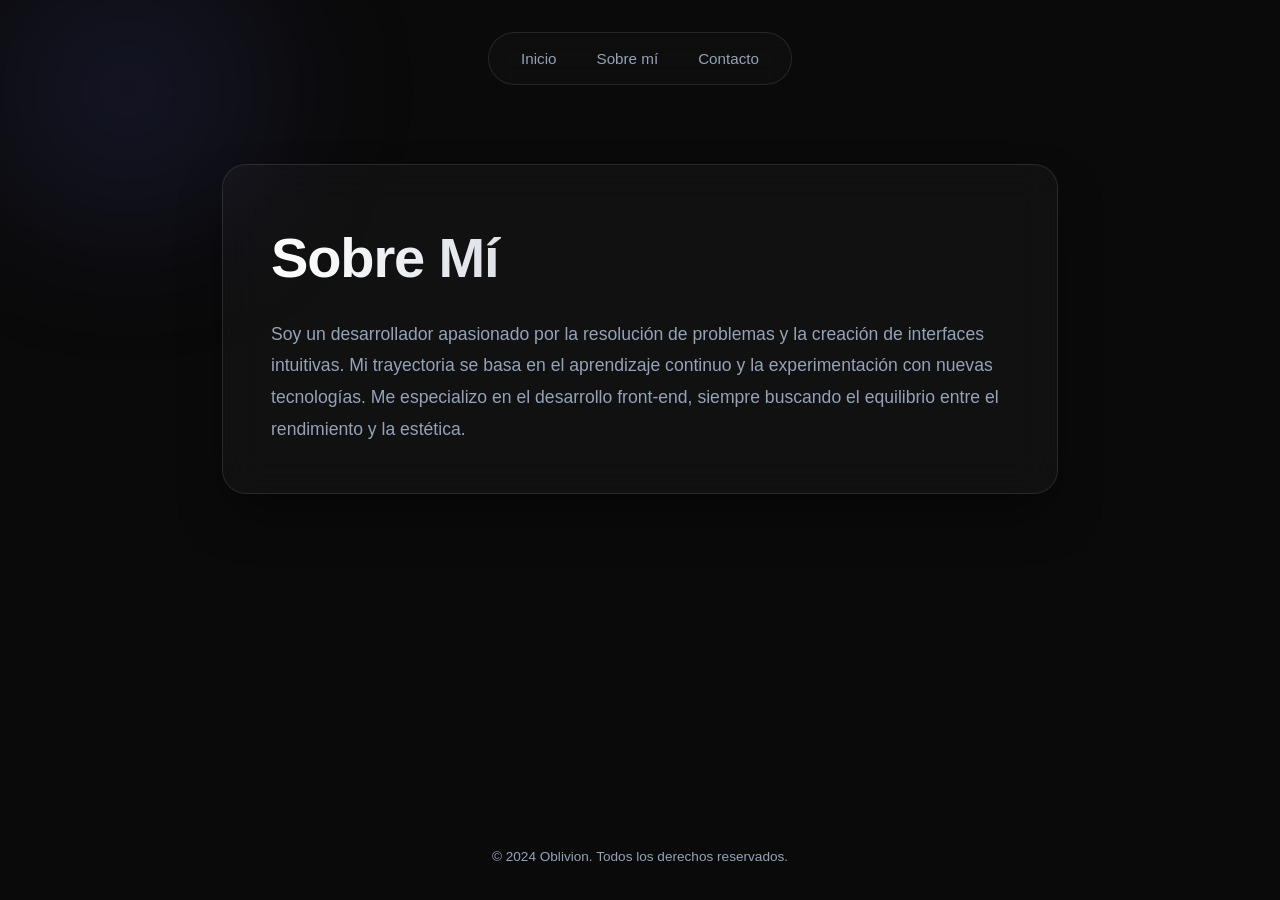
==== about.html @ 3b373af8 "modificacion de la base" ====
<!DOCTYPE html>
<html lang="es">

<head>
    <meta charset="UTF-8">
    <meta name="viewport" content="width=device-width, initial-scale=1.0">
    <link rel="stylesheet" href="style.css">
    <title>Sobre Mí | Oblivion</title>
</head>

<body>

    <header>
        <nav id="div-menu">
            <ul>
                <li><a href="index.html">Inicio</a></li>
                <li><a href="about.html">Sobre mí</a></li>
                <li><a href="contact.html">Contacto</a></li>
            </ul>
        </nav>
    </header>

    <main>
        <section id="central">
            <div id="div-parrafo">
                <h1 id="titulo">Sobre Mí</h1>
                <p id="parrafo">
                    Soy un desarrollador apasionado por la resolución de problemas y la creación de interfaces
                    intuitivas.
                    Mi trayectoria se basa en el aprendizaje continuo y la experimentación con nuevas tecnologías.
                    Me especializo en el desarrollo front-end, siempre buscando el equilibrio entre el rendimiento y la
                    estética.
                </p>
            </div>
        </section>
    </main>

    <footer style="margin-top: auto; padding: 2rem; color: var(--text-muted); font-size: 0.85rem;">
        &copy; 2024 Oblivion. Todos los derechos reservados.
    </footer>

</body>

</html>
---- style.css ----
/* Modern Design System */
:root {
    --bg-color: #0a0a0a;
    --card-bg: rgba(255, 255, 255, 0.03);
    --card-border: rgba(255, 255, 255, 0.1);
    --accent-primary: #6366f1; /* Indigo */
    --accent-secondary: #8b5cf6; /* Violet */
    --text-main: #f8fafc;
    --text-muted: #94a3b8;
    --font-heading: 'Outfit', sans-serif;
    --font-body: 'Inter', sans-serif;
    --transition: all 0.3s cubic-bezier(0.4, 0, 0.2, 1);
}

@import url('https://fonts.googleapis.com/css2?family=Inter:wght@400;500;600&family=Outfit:wght@600;700&display=swap');

* {
    margin: 0;
    padding: 0;
    box-sizing: border-box;
}

body {
    background-color: var(--bg-color);
    color: var(--text-main);
    font-family: var(--font-body);
    line-height: 1.6;
    overflow-x: hidden;
    min-height: 100vh;
    display: flex;
    flex-direction: column;
    align-items: center;
    justify-content: center;
}

/* Background Decoration */
body::before {
    content: '';
    position: fixed;
    top: -10%;
    left: -10%;
    width: 40%;
    height: 40%;
    background: radial-gradient(circle, rgba(99, 102, 241, 0.15) 0%, transparent 70%);
    z-index: -1;
    filter: blur(60px);
}

/* Header & Nav */
header {
    width: 100%;
    max-width: 1000px;
    padding: 2rem;
    position: fixed;
    top: 0;
    z-index: 100;
}

nav ul {
    list-style: none;
    display: flex;
    justify-content: center;
    gap: 2.5rem;
    background: rgba(15, 15, 15, 0.8);
    backdrop-filter: blur(12px);
    padding: 0.8rem 2rem;
    border-radius: 100px;
    border: 1px solid var(--card-border);
    width: fit-content;
    margin: 0 auto;
}

nav a {
    text-decoration: none;
    color: var(--text-muted);
    font-weight: 500;
    font-size: 0.95rem;
    transition: var(--transition);
}

nav a:hover {
    color: var(--accent-primary);
    text-shadow: 0 0 10px rgba(99, 102, 241, 0.5);
}

/* Hero Section */
main {
    max-width: 900px;
    width: 95%;
    margin-top: 100px;
    padding: 4rem 2rem;
}

#central {
    display: flex;
    align-items: center;
    gap: 4rem;
    background: var(--card-bg);
    border: 1px solid var(--card-border);
    padding: 3rem;
    border-radius: 24px;
    backdrop-filter: blur(20px);
    box-shadow: 0 25px 50px -12px rgba(0, 0, 0, 0.5);
    transition: var(--transition);
}

#central:hover {
    border-color: rgba(99, 102, 241, 0.3);
    transform: translateY(-5px);
}

#div-imagen {
    flex-shrink: 0;
    position: relative;
}

#div-imagen::after {
    content: '';
    position: absolute;
    inset: -5px;
    background: linear-gradient(45deg, var(--accent-primary), var(--accent-secondary));
    border-radius: 50%;
    z-index: -1;
    opacity: 0.5;
    filter: blur(10px);
}

#imagen {
    width: 200px;
    height: 200px;
    object-fit: cover;
    border-radius: 50%;
    border: 4px solid var(--bg-color);
}

#div-parrafo {
    flex: 1;
}

#titulo {
    font-family: var(--font-heading);
    font-size: 3.5rem;
    font-weight: 700;
    margin-bottom: 1rem;
    background: linear-gradient(to right, #fff, #94a3b8);
    -webkit-background-clip: text;
    -webkit-text-fill-color: transparent;
    letter-spacing: -0.02em;
}

#parrafo {
    color: var(--text-muted);
    font-size: 1.1rem;
    line-height: 1.8;
}

/* Responsive */
@media (max-width: 768px) {
    #central {
        flex-direction: column;
        text-align: center;
        gap: 2rem;
        padding: 2rem;
    }

    #titulo {
        font-size: 2.5rem;
    }

    #imagen {
        width: 150px;
        height: 150px;
    }

    nav ul {
        gap: 1.5rem;
        padding: 0.6rem 1.5rem;
    }
}
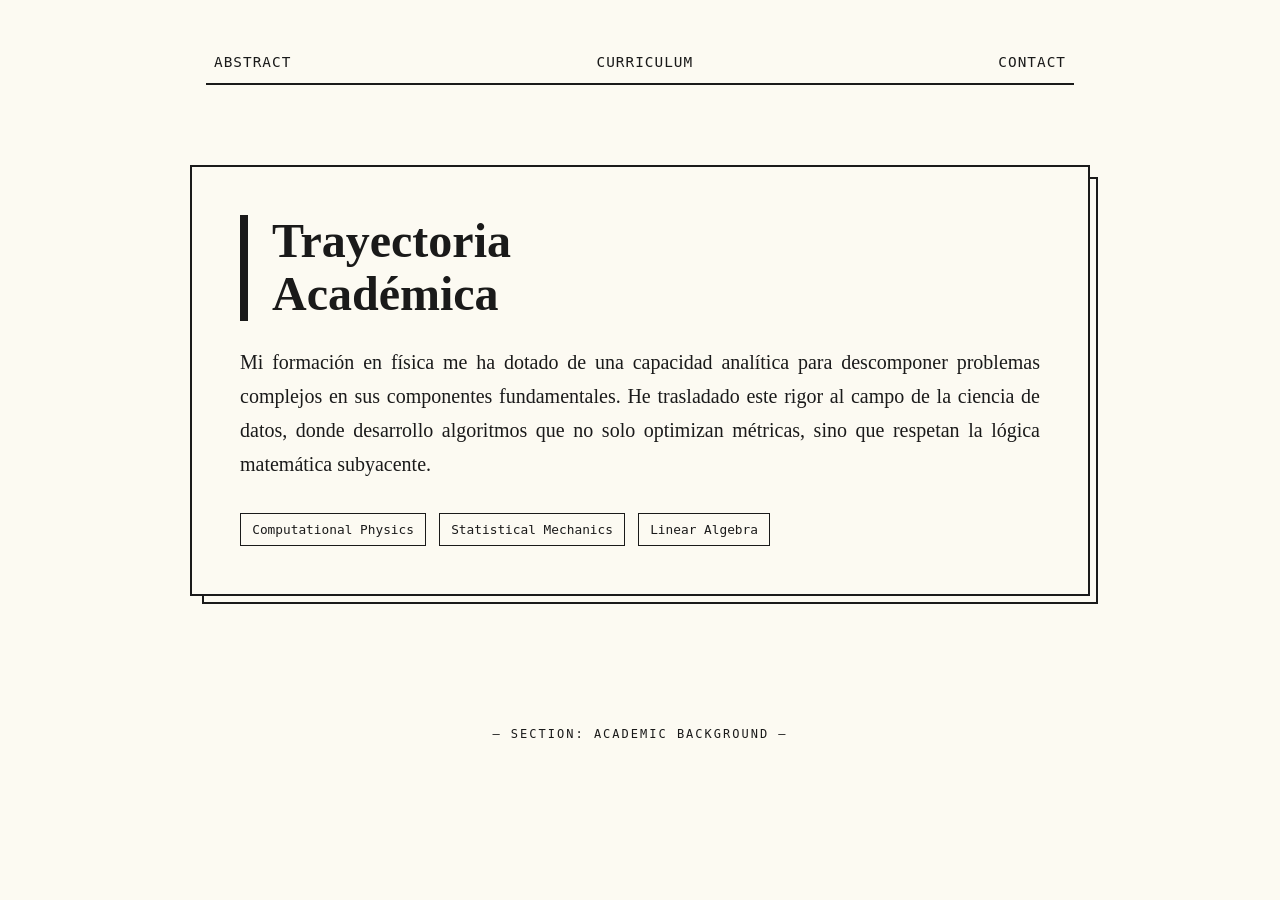
==== commit 0dd2a793: "correccion de estetica e-ink" ====
--- a/about.html
+++ b/about.html
@@ -5,7 +5,7 @@
     <meta charset="UTF-8">
     <meta name="viewport" content="width=device-width, initial-scale=1.0">
     <link rel="stylesheet" href="style.css">
-    <title>Sobre Mí | Oblivion</title>
+    <title>Curriculum | Oblivion</title>
 </head>
 
 <body>
@@ -13,9 +13,9 @@
     <header>
         <nav id="div-menu">
             <ul>
-                <li><a href="index.html">Inicio</a></li>
-                <li><a href="about.html">Sobre mí</a></li>
-                <li><a href="contact.html">Contacto</a></li>
+                <li><a href="index.html">Abstract</a></li>
+                <li><a href="about.html">Curriculum</a></li>
+                <li><a href="contact.html">Contact</a></li>
             </ul>
         </nav>
     </header>
@@ -23,20 +23,23 @@
     <main>
         <section id="central">
             <div id="div-parrafo">
-                <h1 id="titulo">Sobre Mí</h1>
+                <h1 id="titulo">Trayectoria <br> Académica</h1>
                 <p id="parrafo">
-                    Soy un desarrollador apasionado por la resolución de problemas y la creación de interfaces
-                    intuitivas.
-                    Mi trayectoria se basa en el aprendizaje continuo y la experimentación con nuevas tecnologías.
-                    Me especializo en el desarrollo front-end, siempre buscando el equilibrio entre el rendimiento y la
-                    estética.
+                    Mi formación en física me ha dotado de una capacidad analítica para descomponer problemas complejos en sus componentes fundamentales. 
+                    He trasladado este rigor al campo de la ciencia de datos, donde desarrollo algoritmos que no solo optimizan métricas, 
+                    sino que respetan la lógica matemática subyacente.
                 </p>
+                <div class="tags" style="margin-top: 2rem;">
+                    <span class="tag">Computational Physics</span>
+                    <span class="tag">Statistical Mechanics</span>
+                    <span class="tag">Linear Algebra</span>
+                </div>
             </div>
         </section>
     </main>
 
-    <footer style="margin-top: auto; padding: 2rem; color: var(--text-muted); font-size: 0.85rem;">
-        &copy; 2024 Oblivion. Todos los derechos reservados.
+    <footer>
+        &mdash; Section: Academic Background &mdash;
     </footer>
 
 </body>
--- a/style.css
+++ b/style.css
@@ -1,18 +1,16 @@
-/* Modern Design System */
+/* E-Ink & Academic Design System */
 :root {
-    --bg-color: #0a0a0a;
-    --card-bg: rgba(255, 255, 255, 0.03);
-    --card-border: rgba(255, 255, 255, 0.1);
-    --accent-primary: #6366f1; /* Indigo */
-    --accent-secondary: #8b5cf6; /* Violet */
-    --text-main: #f8fafc;
-    --text-muted: #94a3b8;
-    --font-heading: 'Outfit', sans-serif;
-    --font-body: 'Inter', sans-serif;
-    --transition: all 0.3s cubic-bezier(0.4, 0, 0.2, 1);
+    --bg-paper: #fcfaf2; /* Cream/Paper color */
+    --ink-black: #1a1a1a; /* Deep charcoal */
+    --ink-gray: #555555;
+    --ink-light: #e0ddd5;
+    --border-width: 2px;
+    --font-serif: 'EB Garamond', serif;
+    --font-mono: 'IBM Plex Mono', monospace;
+    --transition: all 0.2s ease-in-out;
 }
 
-@import url('https://fonts.googleapis.com/css2?family=Inter:wght@400;500;600&family=Outfit:wght@600;700&display=swap');
+@import url('https://fonts.googleapis.com/css2?family=EB+Garamond:wght@400;600;700&family=IBM+Plex+Mono:wght@400;500&display=swap');
 
 * {
     margin: 0;
@@ -21,116 +19,105 @@
 }
 
 body {
-    background-color: var(--bg-color);
-    color: var(--text-main);
-    font-family: var(--font-body);
-    line-height: 1.6;
+    background-color: var(--bg-paper);
+    color: var(--ink-black);
+    font-family: var(--font-serif);
+    line-height: 1.7;
     overflow-x: hidden;
     min-height: 100vh;
     display: flex;
     flex-direction: column;
     align-items: center;
-    justify-content: center;
 }
 
-/* Background Decoration */
+/* Texture overlay for paper effect */
 body::before {
     content: '';
     position: fixed;
-    top: -10%;
-    left: -10%;
-    width: 40%;
-    height: 40%;
-    background: radial-gradient(circle, rgba(99, 102, 241, 0.15) 0%, transparent 70%);
-    z-index: -1;
-    filter: blur(60px);
+    top: 0;
+    left: 0;
+    width: 100%;
+    height: 100%;
+    background-image: url('https://www.transparenttextures.com/patterns/p6.png'); /* Subtle grain */
+    opacity: 0.05;
+    pointer-events: none;
+    z-index: 1000;
 }
 
-/* Header & Nav */
+/* Header & Nav - Square & Minimal */
 header {
     width: 100%;
-    max-width: 1000px;
-    padding: 2rem;
-    position: fixed;
-    top: 0;
-    z-index: 100;
+    max-width: 900px;
+    padding: 3rem 1rem;
 }
 
 nav ul {
     list-style: none;
     display: flex;
-    justify-content: center;
-    gap: 2.5rem;
-    background: rgba(15, 15, 15, 0.8);
-    backdrop-filter: blur(12px);
-    padding: 0.8rem 2rem;
-    border-radius: 100px;
-    border: 1px solid var(--card-border);
-    width: fit-content;
-    margin: 0 auto;
+    justify-content: space-between;
+    border-bottom: var(--border-width) solid var(--ink-black);
+    padding-bottom: 0.5rem;
 }
 
 nav a {
     text-decoration: none;
-    color: var(--text-muted);
+    color: var(--ink-black);
+    font-family: var(--font-mono);
     font-weight: 500;
-    font-size: 0.95rem;
+    font-size: 0.9rem;
+    text-transform: uppercase;
+    letter-spacing: 1px;
+    padding: 0.2rem 0.5rem;
     transition: var(--transition);
 }
 
 nav a:hover {
-    color: var(--accent-primary);
-    text-shadow: 0 0 10px rgba(99, 102, 241, 0.5);
+    background-color: var(--ink-black);
+    color: var(--bg-paper);
 }
 
-/* Hero Section */
+/* Main Content */
 main {
     max-width: 900px;
     width: 95%;
-    margin-top: 100px;
-    padding: 4rem 2rem;
+    padding: 2rem 0;
 }
 
 #central {
     display: flex;
-    align-items: center;
-    gap: 4rem;
-    background: var(--card-bg);
-    border: 1px solid var(--card-border);
+    flex-direction: row-reverse; /* Scholarly layout */
+    align-items: flex-start;
+    gap: 3rem;
+    border: var(--border-width) solid var(--ink-black);
     padding: 3rem;
-    border-radius: 24px;
-    backdrop-filter: blur(20px);
-    box-shadow: 0 25px 50px -12px rgba(0, 0, 0, 0.5);
-    transition: var(--transition);
+    background: var(--bg-paper);
+    position: relative;
+    /* Decorative corners */
 }
 
-#central:hover {
-    border-color: rgba(99, 102, 241, 0.3);
-    transform: translateY(-5px);
+/* Sharp box shadows for e-ink feel */
+#central::after {
+    content: '';
+    position: absolute;
+    top: 10px;
+    left: 10px;
+    right: -10px;
+    bottom: -10px;
+    border: var(--border-width) solid var(--ink-black);
+    z-index: -1;
 }
 
 #div-imagen {
     flex-shrink: 0;
-    position: relative;
-}
-
-#div-imagen::after {
-    content: '';
-    position: absolute;
-    inset: -5px;
-    background: linear-gradient(45deg, var(--accent-primary), var(--accent-secondary));
-    border-radius: 50%;
-    z-index: -1;
-    opacity: 0.5;
-    filter: blur(10px);
 }
 
 #imagen {
-    width: 200px;
-    height: 200px;
+    width: 220px;
+    height: 220px;
     object-fit: cover;
-    border-radius: 50%;
-    border: 4px solid var(--bg-color);
+    border: var(--border-width) solid var(--ink-black);
+    filter: grayscale(1) contrast(1.2); /* E-ink feel for image */
+    border-radius: 0; /* Forced square */
 }
 
 #div-parrafo {
@@ -138,42 +125,71 @@
 }
 
 #titulo {
-    font-family: var(--font-heading);
-    font-size: 3.5rem;
+    font-family: var(--font-serif);
+    font-size: 3rem;
     font-weight: 700;
-    margin-bottom: 1rem;
-    background: linear-gradient(to right, #fff, #94a3b8);
-    -webkit-background-clip: text;
-    -webkit-text-fill-color: transparent;
-    letter-spacing: -0.02em;
+    margin-bottom: 1.5rem;
+    line-height: 1.1;
+    border-left: 8px solid var(--ink-black);
+    padding-left: 1.5rem;
 }
 
 #parrafo {
-    color: var(--text-muted);
-    font-size: 1.1rem;
-    line-height: 1.8;
+    color: var(--ink-black);
+    font-size: 1.25rem;
+    text-align: justify;
+}
+
+/* Data Science/Physics Tags */
+.tags {
+    margin-top: 2rem;
+    display: flex;
+    flex-wrap: wrap;
+    gap: 0.8rem;
+    font-family: var(--font-mono);
+}
+
+.tag {
+    font-size: 0.8rem;
+    border: 1px solid var(--ink-black);
+    padding: 0.3rem 0.7rem;
+    background: transparent;
 }
 
 /* Responsive */
 @media (max-width: 768px) {
     #central {
         flex-direction: column;
-        text-align: center;
-        gap: 2rem;
-        padding: 2rem;
+        padding: 1.5rem;
+    }
+
+    #central::after {
+        display: none;
     }
 
     #titulo {
-        font-size: 2.5rem;
+        font-size: 2.2rem;
     }
 
     #imagen {
-        width: 150px;
-        height: 150px;
+        width: 100%;
+        height: auto;
+        max-width: 300px;
+        margin: 0 auto;
     }
 
     nav ul {
-        gap: 1.5rem;
-        padding: 0.6rem 1.5rem;
+        flex-direction: column;
+        align-items: center;
+        gap: 1rem;
     }
+}
+
+footer {
+    margin-top: 4rem;
+    padding: 2rem;
+    font-family: var(--font-mono);
+    font-size: 0.75rem;
+    text-transform: uppercase;
+    letter-spacing: 2px;
 }
